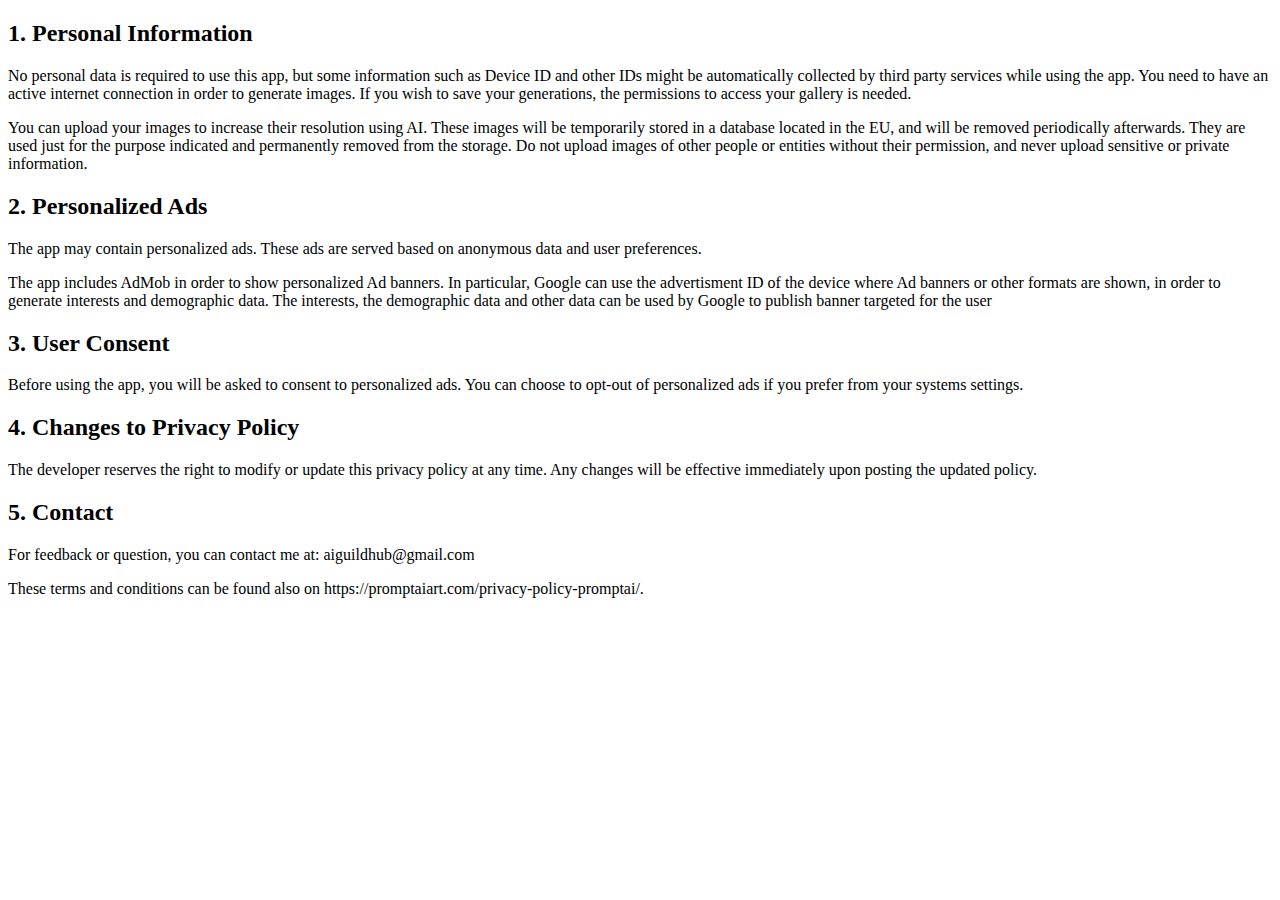
==== termspolicy/ultrasharp-policy.html @ 0443c3a8 "add app-ads.txt" ====
<!DOCTYPE html>
<html lang="en">
<head>
  <meta charset="UTF-8">
  <title>Privacy Policy for UltraSharp Upscaler App</title>
  <link rel="stylesheet" href="style.css">
</head>
<body>
  <div class="container">
    <h2>1. Personal Information</h2>
    <p>No personal data is required to use this app, but some information such as Device ID and other IDs might be automatically collected by third party services while using the app. You need to have an active internet connection in order to generate images. If you wish to save your generations, the permissions to access your gallery is needed.</p>
    <p>You can upload your images to increase their resolution using AI. These images will be temporarily stored in a database located in the EU, and will be removed periodically afterwards. They are used just for the purpose indicated and permanently removed from the storage. Do not upload images of other people or entities without their permission, and never upload sensitive or private information.</p>
    
    <h2>2. Personalized Ads</h2>
    <p>The app may contain personalized ads. These ads are served based on anonymous data and user preferences.</p>
    <p>The app includes AdMob in order to show personalized Ad banners. In particular, Google can use the advertisment ID of the device where Ad banners or other formats are shown, in order to generate interests and demographic data. The interests, the demographic data and other data can be used by Google to publish banner targeted for the user</p>
    
    <h2>3. User Consent</h2>
    <p>Before using the app, you will be asked to consent to personalized ads. You can choose to opt-out of personalized ads if you prefer from your systems settings.</p>
    
    <h2>4. Changes to Privacy Policy</h2>
    <p>The developer reserves the right to modify or update this privacy policy at any time. Any changes will be effective immediately upon posting the updated policy.</p>
    
    <h2>5. Contact</h2>
    <p>For feedback or question, you can contact me at: aiguildhub@gmail.com</p>
    <p>These terms and conditions can be found also on https://promptaiart.com/privacy-policy-promptai/.</p>
  </div>
</body>
</html>
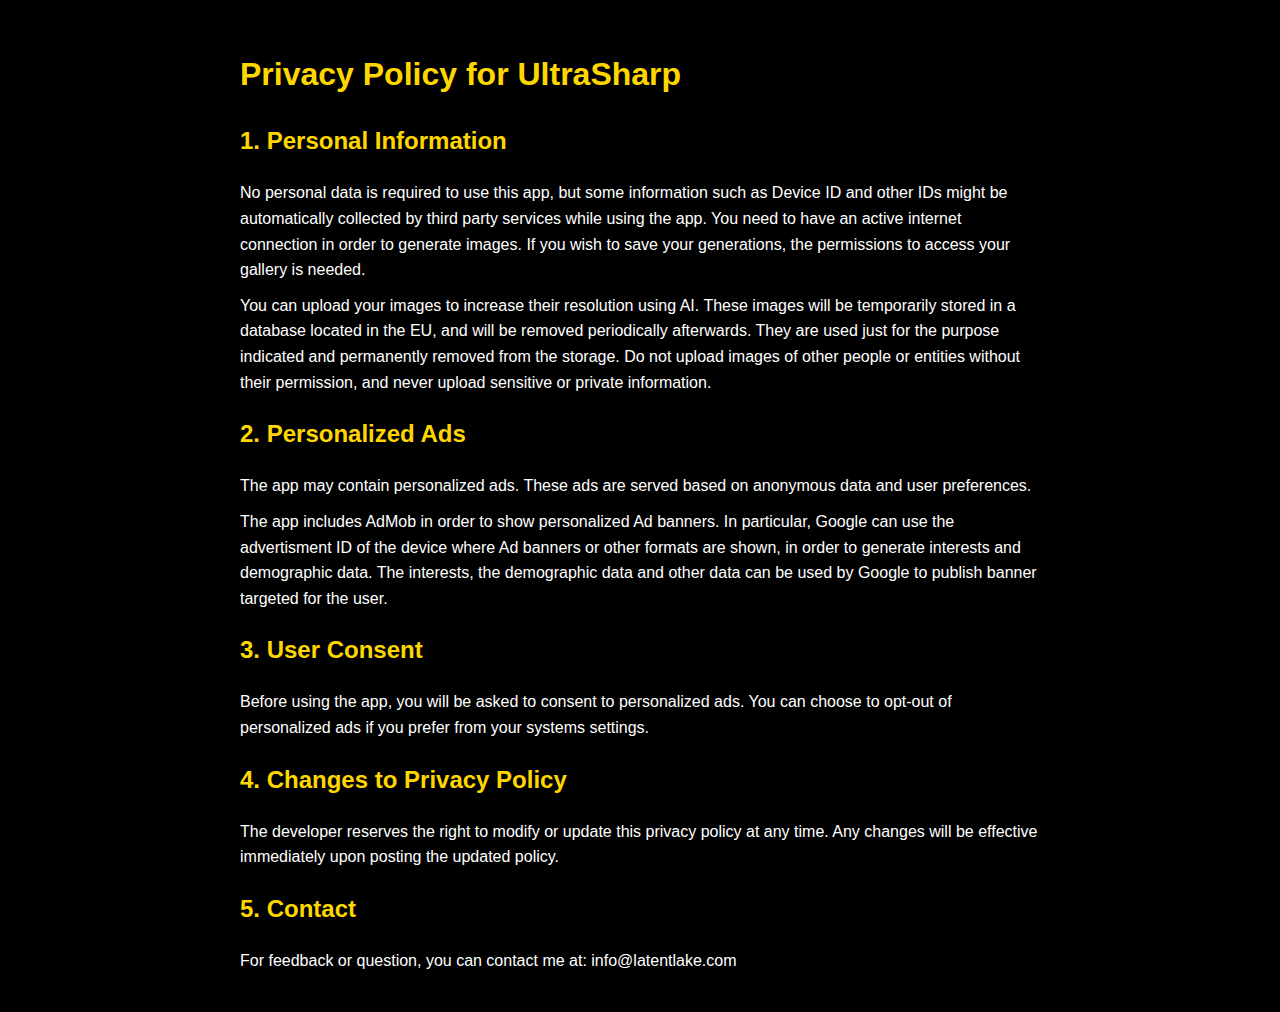
==== commit f4ab64e9: "fix ultrasharp terms" ====
--- a/termspolicy/ultrasharp-policy.html
+++ b/termspolicy/ultrasharp-policy.html
@@ -3,17 +3,37 @@
 <head>
   <meta charset="UTF-8">
   <title>Privacy Policy for UltraSharp Upscaler App</title>
+  <style>
+    body {
+        background-color: black;
+        color: white;
+        font-family: Arial, sans-serif;
+        padding: 20px;
+        line-height: 1.6;
+    }
+    h1, h2 {
+        color: #FFD700; /* Gold color for headings */
+    }
+    p {
+        margin: 10px 0;
+    }
+    .container {
+        max-width: 800px;
+        margin: auto;
+    }
+</style>
   <link rel="stylesheet" href="style.css">
 </head>
 <body>
   <div class="container">
+    <h1>Privacy Policy for UltraSharp</h1>
     <h2>1. Personal Information</h2>
     <p>No personal data is required to use this app, but some information such as Device ID and other IDs might be automatically collected by third party services while using the app. You need to have an active internet connection in order to generate images. If you wish to save your generations, the permissions to access your gallery is needed.</p>
     <p>You can upload your images to increase their resolution using AI. These images will be temporarily stored in a database located in the EU, and will be removed periodically afterwards. They are used just for the purpose indicated and permanently removed from the storage. Do not upload images of other people or entities without their permission, and never upload sensitive or private information.</p>
     
     <h2>2. Personalized Ads</h2>
     <p>The app may contain personalized ads. These ads are served based on anonymous data and user preferences.</p>
-    <p>The app includes AdMob in order to show personalized Ad banners. In particular, Google can use the advertisment ID of the device where Ad banners or other formats are shown, in order to generate interests and demographic data. The interests, the demographic data and other data can be used by Google to publish banner targeted for the user</p>
+    <p>The app includes AdMob in order to show personalized Ad banners. In particular, Google can use the advertisment ID of the device where Ad banners or other formats are shown, in order to generate interests and demographic data. The interests, the demographic data and other data can be used by Google to publish banner targeted for the user.</p>
     
     <h2>3. User Consent</h2>
     <p>Before using the app, you will be asked to consent to personalized ads. You can choose to opt-out of personalized ads if you prefer from your systems settings.</p>
@@ -22,8 +42,7 @@
     <p>The developer reserves the right to modify or update this privacy policy at any time. Any changes will be effective immediately upon posting the updated policy.</p>
     
     <h2>5. Contact</h2>
-    <p>For feedback or question, you can contact me at: aiguildhub@gmail.com</p>
-    <p>These terms and conditions can be found also on https://promptaiart.com/privacy-policy-promptai/.</p>
+    <p>For feedback or question, you can contact me at: info@latentlake.com</p>
   </div>
 </body>
 </html>